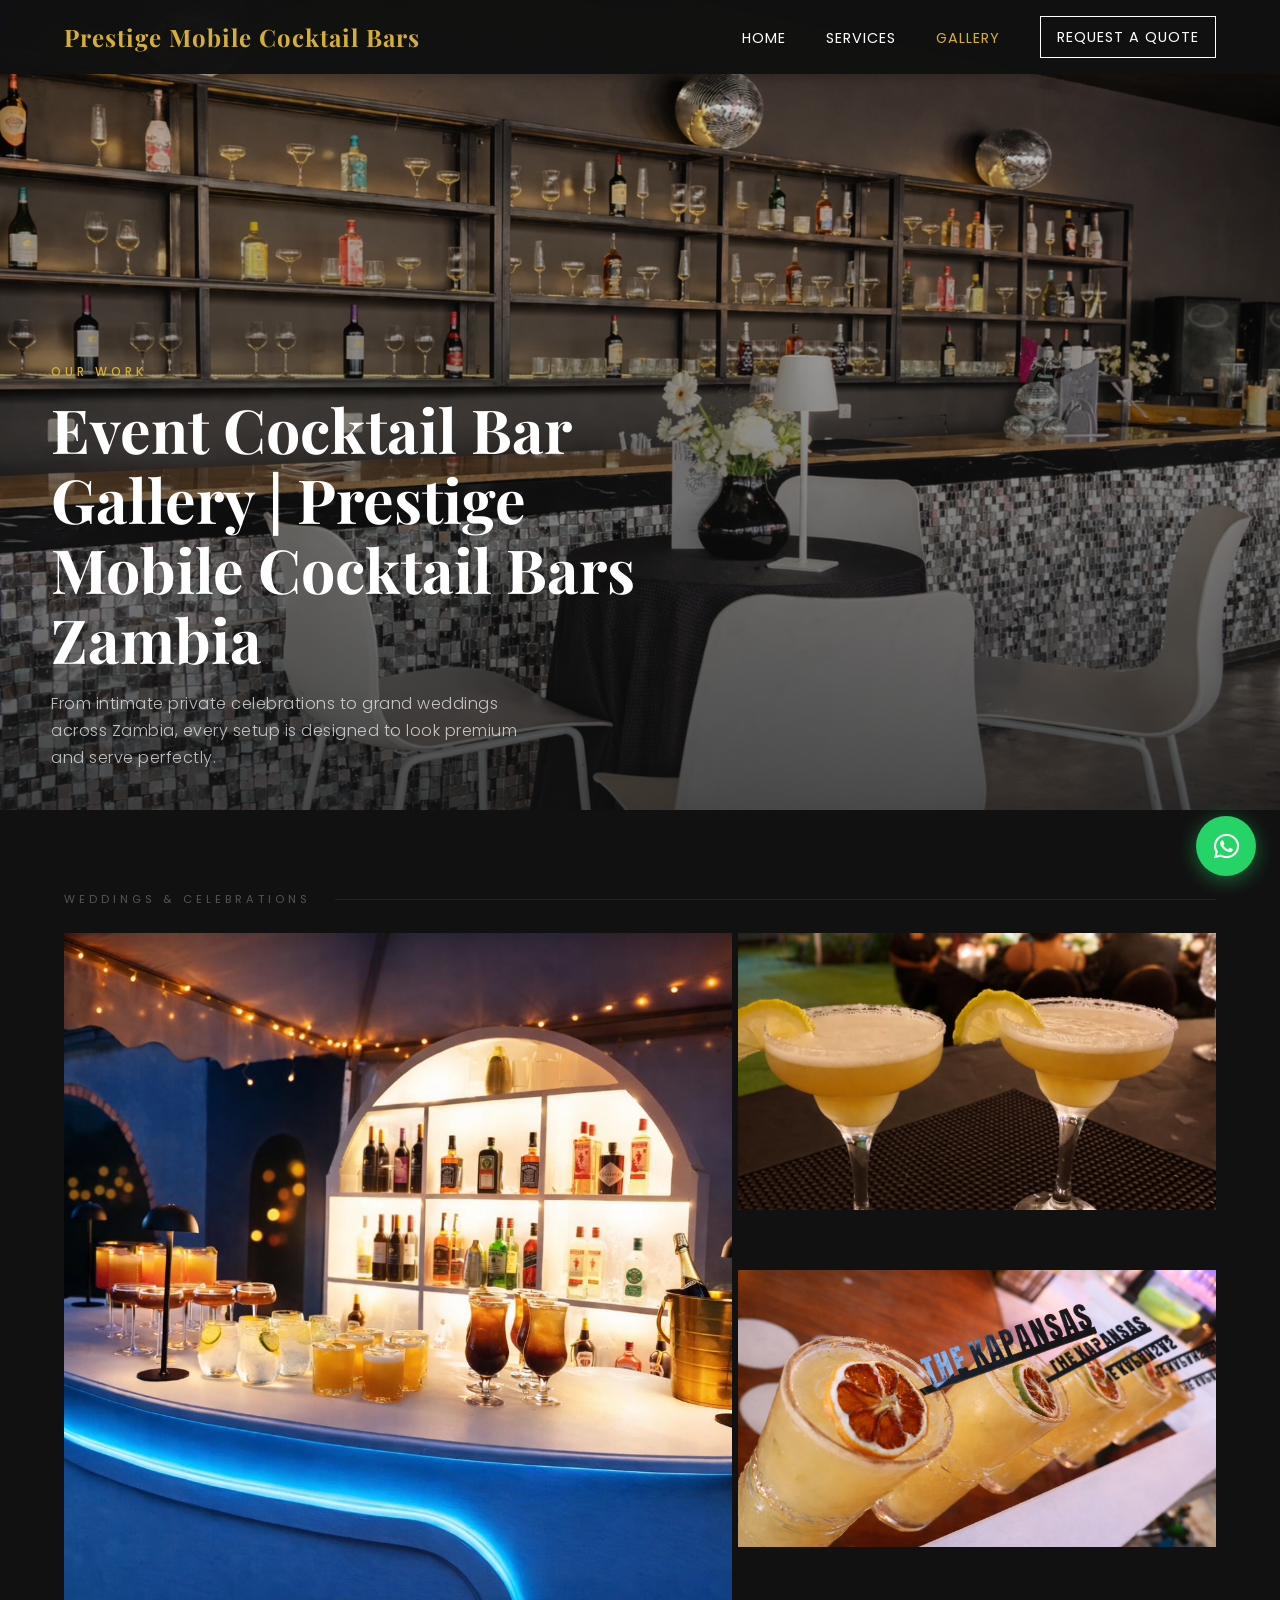
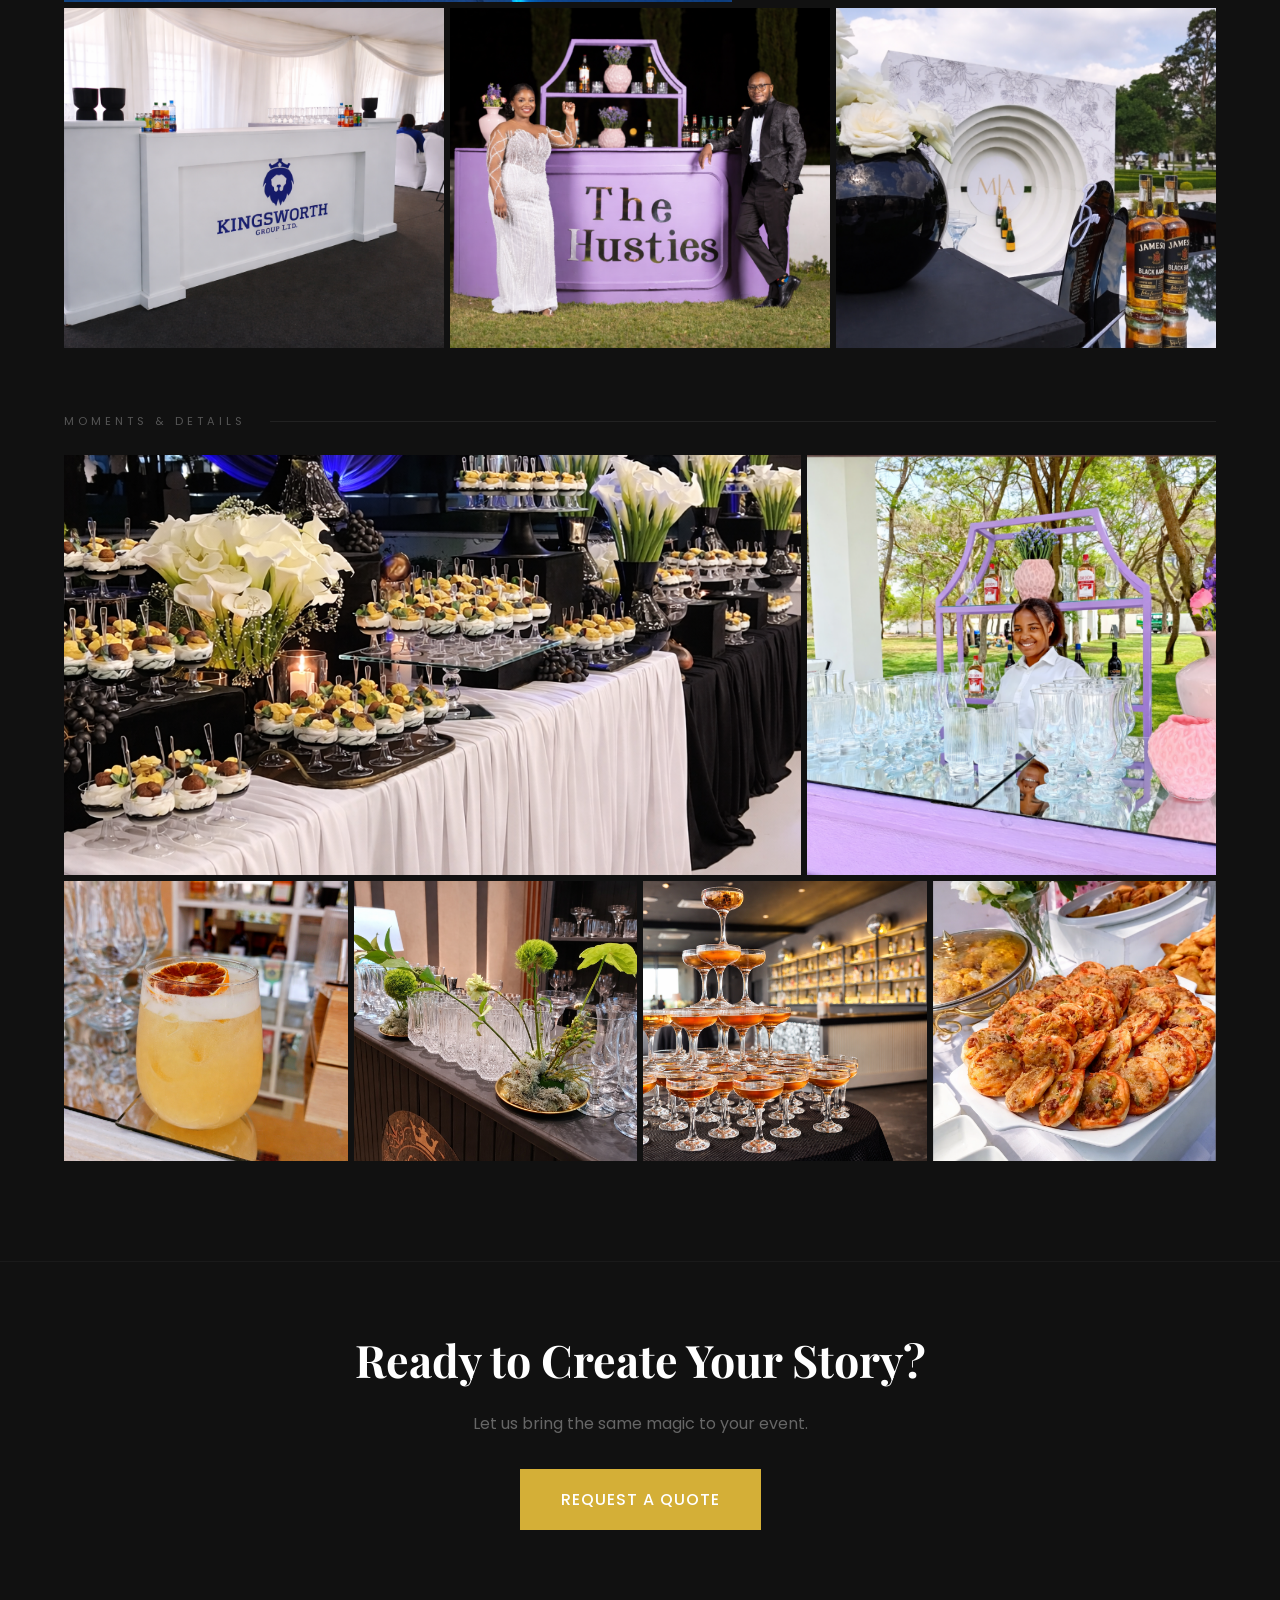
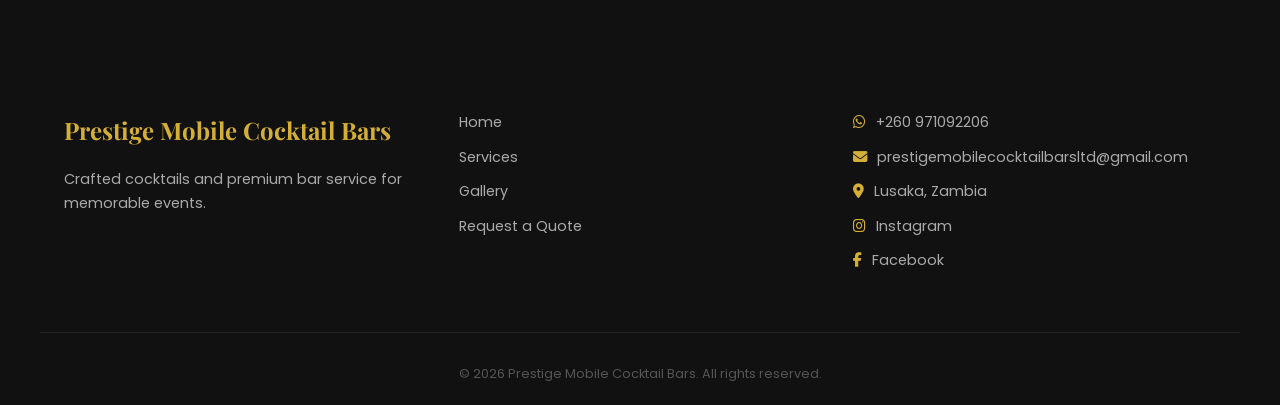
==== gallery.html @ c1b725fb "Add files via upload" ====
<!DOCTYPE html>
<html lang="en">
<head>
    <meta charset="UTF-8">
    <meta name="viewport" content="width=device-width, initial-scale=1.0">
    <title>Event Cocktail Bar Gallery | Prestige Mobile Cocktail Bars Zambia</title>
    <meta name="description" content="Explore the Event Cocktail Bar Gallery by Prestige Mobile Cocktail Bars in Zambia. See premium mobile cocktail bar setups for weddings, parties & corporate events across Lusaka.">
    <meta name="keywords" content="Event Cocktail Bar Gallery, mobile cocktail bar Zambia, cocktail bar services Lusaka, event bar services Zambia, wedding cocktail bar, cocktail bar hire Zambia">
    <meta name="theme-color" content="#111111">
    <link rel="canonical" href="https://prestigemobilecocktailbars.com/gallery.html">
    <link rel="icon" href="/favicon.ico" type="image/x-icon">
    <link rel="icon" type="image/png" sizes="32x32" href="favicon-32x32.png">
    <link rel="icon" type="image/png" sizes="48x48" href="favicon-48x48.png">
    <link rel="apple-touch-icon" sizes="180x180" href="apple-touch-icon.png">

    <meta property="og:title" content="Event Cocktail Bar Gallery | Prestige Mobile Cocktail Bars Zambia">
    <meta property="og:description" content="Explore premium mobile cocktail bar setups for events in Zambia with Prestige Mobile Cocktail Bars.">
    <meta property="og:image" content="images/preview.jpg">
    <meta property="og:url" content="https://prestigemobilecocktailbars.com/gallery.html">
    <meta property="og:type" content="website">
    <meta property="og:site_name" content="Prestige Mobile Cocktail Bars">

    <meta name="twitter:card" content="summary_large_image">
    <meta name="twitter:title" content="Event Cocktail Bar Gallery | Prestige Mobile Cocktail Bars Zambia">
    <meta name="twitter:description" content="Explore premium mobile cocktail bar setups for events in Zambia with Prestige Mobile Cocktail Bars.">
    <meta name="twitter:image" content="images/preview.jpg">

    <script type="application/ld+json">
        {
          "@context": "https://schema.org",
          "@type": "LocalBusiness",
          "name": "Prestige Mobile Cocktail Bars",
          "description": "Event bar services in Zambia including premium mobile cocktail bar hire for weddings, parties, and corporate events.",
          "url": "https://prestigemobilecocktailbars.com/gallery.html",
          "telephone": "+260971092206",
          "address": {
            "@type": "PostalAddress",
            "addressLocality": "Lusaka",
            "addressRegion": "Lusaka",
            "addressCountry": "ZM"
          },
          "areaServed": ["Zambia"],
          "serviceType": "Event bar services"
        }
    </script>

    <link rel="preconnect" href="https://fonts.googleapis.com">
    <link rel="preconnect" href="https://fonts.gstatic.com" crossorigin>
    <link href="https://fonts.googleapis.com/css2?family=Playfair+Display:ital,wght@0,400;0,700;1,400&family=Poppins:wght@300;400;500;600&display=swap" rel="stylesheet">
    <link rel="stylesheet" href="https://cdnjs.cloudflare.com/ajax/libs/font-awesome/6.4.0/css/all.min.css">
    <link rel="stylesheet" href="css/style.css">
</head>
<body class="page-black">
    <nav class="navbar scrolled" aria-label="Primary navigation">
        <div class="logo"><a href="index.html">Prestige Mobile Cocktail Bars</a></div>

        <input type="checkbox" id="nav-toggle" class="nav-toggle-input" aria-hidden="true">
        <label class="menu-toggle" for="nav-toggle" aria-label="Open menu" aria-controls="nav-drawer">
            <i class="fa-solid fa-bars icon-open"></i>
            <i class="fa-solid fa-xmark icon-close"></i>
        </label>

        <div class="nav-overlay" aria-hidden="true"></div>

        <ul class="nav-links" id="nav-drawer">
            <li><a href="index.html">Home</a></li>
            <li><a href="services.html">Services</a></li>
            <li><a href="gallery.html" class="active">Gallery</a></li>
            <li><a href="quote.html" class="btn-small">Request a Quote</a></li>
        </ul>
    </nav>

    <!-- Hero -->
    <div class="gallery-hero">
        <div class="gallery-hero-overlay"></div>
        <div class="gallery-hero-content reveal">
            <span class="eyebrow">Our Work</span>
            <h1>Event Cocktail Bar Gallery | Prestige Mobile Cocktail Bars Zambia</h1>
            <p>From intimate private celebrations to grand weddings across Zambia, every setup is designed to look premium and serve perfectly.</p>
        </div>
    </div>

    <!-- Gallery Grid -->
    <section class="gallery-section">
        <div class="container">

            <div class="gallery-label reveal">
                <span>Weddings &amp; Celebrations</span>
            </div>

            <!-- Row 1: Featured + stacked -->
            <div class="row-featured reveal">
                <div class="img-wrap img-main">
                    <img src="images/gallery-img_3.png" alt="Wedding event toast" loading="lazy" decoding="async">
                    <div class="overlay"></div>
                    <div class="img-caption">
                        <span>beautifully served</span>
                        <p>Crafted cocktails that turn every moment into an experience</p>
                    </div>
                </div>
                <div class="img-wrap img-stack">
                    <img src="images/gallery-img_4.png" alt="Wedding bar setup" loading="lazy" decoding="async">
                    <div class="overlay"></div>
                </div>
                <div class="img-wrap img-stack">
                    <img src="images/gallery-img_5.png" alt="Intimate private event" loading="lazy" decoding="async">
                    <div class="overlay"></div>
                    <div class="img-caption">
                        <span>perfectly balanced</span>
                        <p>Fresh, handcrafted drinks made to impress every guest</p>
                    </div>
                </div>
            </div>

            <!-- Row 2: Three equal -->
            <div class="row-trio reveal">
                <div class="img-wrap">
                    <img src="images/gallery-img_6.png" alt="Birthday party cheers" loading="lazy" decoding="async">
                    <div class="overlay"></div>
                    <div class="img-caption">
                        <span>Ready to serve, styled to impress</span>
                        <p>A clean, elegant setup designed for seamless service</p>
                    </div>
                </div>
                <div class="img-wrap">
                    <img src="images/gallery-img_7.png" alt="Corporate event drinks" loading="lazy" decoding="async">
                    <div class="overlay"></div>
                    <div class="img-caption">
                        <span>Designed to stand out</span>
                        <p>A bold, stylish bar experience that captures attention</p>
                    </div>
                </div>
                <div class="img-wrap">
                    <img src="images/gallery-img_8.png" alt="Corporate networking bar" loading="lazy" decoding="async">
                    <div class="overlay"></div>
                    <div class="img-caption">
                        <span>Luxury in every detail</span>
                        <p>Premium spirits presented with refined, high-end service</p>
                    </div>
                </div>
            </div>

            <div class="gallery-label reveal gallery-spacer">
                <span>Moments &amp; Details</span>
            </div>

            <!-- Row 3: Wide + portrait -->
            <div class="row-split reveal">
                <div class="img-wrap">
                    <img src="images/gallery-img_10.png" alt="Elegant dinner setting" loading="lazy" decoding="async">
                    <div class="overlay"></div>
                    <div class="img-caption">
                        <span>Ambiance</span>
                        <p>The setting is everything</p>
                    </div>
                </div>
                <div class="img-wrap">
                    <img src="images/gallery-img_9.png" alt="Craft cocktail detail" loading="lazy" decoding="async">
                    <div class="overlay"></div>
                    <div class="img-caption">
                        <span>Craft</span>
                        <p>Every detail considered</p>
                    </div>
                </div>
            </div>

            <!-- Row 4: Four small -->
            <div class="row-quad reveal">
                <div class="img-wrap">
                    <img src="images/gallery-img_11.png" alt="Cocktail close up" loading="lazy" decoding="async">
                    <div class="overlay"></div>
                </div>
                <div class="img-wrap">
                    <img src="images/gallery-img_12.png" alt="Bar setup detail" loading="lazy" decoding="async">
                    <div class="overlay"></div>
                </div>
                <div class="img-wrap">
                    <img src="images/gallery-img_13.png" alt="Drinks being prepared" loading="lazy" decoding="async">
                    <div class="overlay"></div>
                </div>
                <div class="img-wrap">
                    <img src="images/gallery-img_14.png" alt="Event atmosphere" loading="lazy" decoding="async">
                    <div class="overlay"></div>
                </div>
            </div>

        </div>
    </section>

    <!-- CTA -->
    <div class="gallery-cta">
        <div class="container">
            <h2 class="reveal">Ready to Create Your Story?</h2>
            <p class="reveal">Let us bring the same magic to your event.</p>
            <a href="quote.html" class="btn-primary reveal">Request a Quote</a>
        </div>
    </div>

    <footer class="footer">
        <div class="container footer-content">
            <div class="footer-brand">
                <h3>Prestige Mobile Cocktail Bars</h3>
                <p>Crafted cocktails and premium bar service for memorable events.</p>
            </div>
            <ul class="footer-links">
                <li><a href="index.html">Home</a></li>
                <li><a href="services.html">Services</a></li>
                <li><a href="gallery.html">Gallery</a></li>
                <li><a href="quote.html">Request a Quote</a></li>
            </ul>
            <div class="footer-contact">
                <p><i class="fa-brands fa-whatsapp"></i> +260 971092206</p>
                <p><i class="fa-solid fa-envelope"></i> prestigemobilecocktailbarsltd@gmail.com</p>
                <p><i class="fa-solid fa-location-dot"></i> Lusaka, Zambia</p>
                <p>
                    <i class="fa-brands fa-instagram"></i>
                    <a href="https://www.instagram.com/mobilecocktailbarzm/?__pwa=1" target="_blank" rel="noopener noreferrer">Instagram</a>
                </p>
                <p>
                    <i class="fa-brands fa-facebook-f"></i>
                    <a href="https://www.facebook.com/profile.php?id=100063787463363" target="_blank" rel="noopener noreferrer">Facebook</a>
                </p>
            </div>
        </div>
        <div class="footer-bottom">
            &copy; 2026 Prestige Mobile Cocktail Bars. All rights reserved.
        </div>
    </footer>

    <a href="https://wa.me/260971092206?text=Hello%20Prestige%20Mobile%20Cocktail%20Bars,%20I%20would%20like%20to%20know%20more%20about%20your%20services." target="_blank" rel="noopener noreferrer" class="whatsapp-float" aria-label="Chat on WhatsApp">
        <i class="fa-brands fa-whatsapp"></i>
    </a>

    <script src="js/main.js" defer></script>
</body>
</html>
---- css/style.css ----
:root {
    --black: #111111;
    --gold: #d4af37;
    --white: #ffffff;
    --gray: #f9f9f9;
    --text-muted: #666666;
    --whatsapp-green: #25D366;
    --transition: all 0.4s cubic-bezier(0.165, 0.84, 0.44, 1);
    --nav-height: 96px;
}

* { margin: 0; padding: 0; box-sizing: border-box; }

html { overflow-x: hidden; }

body {
    font-family: 'Poppins', sans-serif;
    background-color: var(--white);
    color: var(--black);
    line-height: 1.7;
    overflow-x: hidden;
}

img { max-width: 100%; height: auto; display: block; }

h1, h2, h3 {
    font-family: 'Playfair Display', serif;
    font-weight: 700;
    color: var(--black);
}

.container { max-width: 1200px; margin: 0 auto; padding: 0 1.5rem; }
.section-padding { padding: 100px 0; }
.text-center { text-align: center; }
.bg-dark { background: var(--black); color: var(--white); }
.bg-dark h2, .bg-dark h3 { color: var(--white); }
.bg-gold { background: var(--gold); color: var(--black); padding: 80px 0; }

/* ── Navigation ─────────────────────────────────────── */
.navbar {
    position: fixed; top: 0; width: 100%;
    display: flex; justify-content: space-between; align-items: center;
    padding: clamp(0.9rem, 2vw, 1.5rem) clamp(1rem, 4vw, 4rem);
    z-index: 1000; transition: var(--transition);
}
.navbar.scrolled {
    background: rgba(17, 17, 17, 0.98);
    padding: 1rem 4rem;
    box-shadow: 0 4px 10px rgba(0,0,0,0.2);
}
.logo {
    font-family: 'Playfair Display', serif;
    font-size: 1.5rem; color: var(--gold);
    letter-spacing: 1px; font-weight: 700; flex-shrink: 0;
}
.logo a { text-decoration: none; color: inherit; }
.nav-links { display: flex; list-style: none; align-items: center; }
.nav-links li { margin-left: 2.5rem; }
.nav-links a {
    text-decoration: none; color: var(--white); font-size: 0.9rem;
    text-transform: uppercase; letter-spacing: 1px; transition: var(--transition); white-space: nowrap;
}
.nav-links a:hover, .nav-links a.active { color: var(--gold); }
.nav-links a.btn-small {
    border: 1px solid var(--white);
    padding: 0.5rem 1rem;
    display: inline-block;
}
.nav-links a.btn-small:hover {
    background: var(--gold);
    border-color: var(--gold);
    color: var(--white);
}
.menu-toggle {
    display: none; color: var(--white);
    font-size: 1.5rem; cursor: pointer; z-index: 1001; padding: 6px;
}

/* Mobile nav overlay */
.nav-overlay {
    display: none; position: fixed; inset: 0;
    background: rgba(0,0,0,0.6); z-index: 998;
}

/* Mobile nav toggle (checkbox so it works without JS) */
.nav-toggle-input {
    position: absolute;
    width: 1px; height: 1px;
    overflow: hidden;
    clip: rect(0 0 0 0);
    white-space: nowrap;
}
.menu-toggle .icon-close { display: none; }
.menu-toggle .icon-open { display: inline-block; }

/* ── Buttons ─────────────────────────────────────────── */
.btn-primary {
    display: inline-block; padding: 1rem 2.5rem;
    background: var(--gold); color: var(--white);
    text-decoration: none; text-transform: uppercase;
    font-weight: 500; letter-spacing: 1px; font-family: 'Poppins', sans-serif;
    transition: var(--transition); border: 1px solid var(--gold); cursor: pointer;
}
.btn-primary:hover { background: transparent; color: var(--gold); }
.btn-primary.dark { background: var(--black); color: var(--gold); border-color: var(--black); }
.btn-primary.dark:hover { background: transparent; color: var(--black); border-color: var(--black); }
.btn-secondary {
    display: inline-block; padding: 1rem 2.5rem;
    border: 1px solid var(--white); color: var(--white);
    text-decoration: none; text-transform: uppercase;
    margin-left: 1rem; transition: var(--transition);
}
.btn-secondary:hover { background: var(--white); color: var(--black); }
.btn-text { color: var(--gold); text-decoration: none; font-weight: 600; text-transform: uppercase; letter-spacing: 1px; }

.btn-primary, .btn-secondary, .btn-text, .btn-whatsapp {
    min-height: 48px;
}

.cta-primary { margin-top: 1.5rem; display: inline-block; }

.btn-primary:focus-visible, .btn-secondary:focus-visible, .btn-text:focus-visible,
.nav-links a:focus-visible, .menu-toggle:focus-visible,
input:focus-visible, select:focus-visible, textarea:focus-visible {
    outline: 3px solid rgba(212, 175, 55, 0.35);
    outline-offset: 2px;
}

/* ── Hero ────────────────────────────────────────────── */
.hero {
    height: 100svh; min-height: 500px;
    background: url('../images/mainbackground.png') center/cover no-repeat;
    display: flex; align-items: center; justify-content: center;
    text-align: center; position: relative;
}
.hero-overlay { position: absolute; inset: 0; background: rgba(17,17,17,0.6); }
.hero-content { position: relative; color: var(--white); z-index: 10; padding: 0 1.5rem; width: 100%; }
.hero-content h1 {
    font-size: clamp(2.2rem, 6vw, 4.5rem);
    margin-bottom: 1rem; max-width: 900px;
    color: var(--white); margin-inline: auto;
}
.hero-content p {
    font-size: clamp(0.95rem, 2.5vw, 1.2rem);
    margin-bottom: 2rem; font-weight: 300; letter-spacing: 2px;
}
.hero-btns { display: flex; flex-wrap: wrap; gap: 1rem; justify-content: center; align-items: center; }
.hero-btns .btn-secondary { margin-left: 0; }

/* ── Social Proof ────────────────────────────────────── */
.social-proof {
    background: var(--black); color: var(--gold); padding: 20px 0;
    overflow: hidden; white-space: nowrap;
    border-top: 1px solid #222; border-bottom: 1px solid #222;
}
.scroll-text {
    display: inline-block; font-size: 1rem;
    text-transform: uppercase; letter-spacing: 4px;
    animation: scroll 25s linear infinite;
}
@keyframes scroll { from { transform: translateX(0); } to { transform: translateX(-50%); } }

/* ── Layouts ─────────────────────────────────────────── */
.split-layout { display: grid; grid-template-columns: 1fr 1fr; gap: 4rem; align-items: center; }
.image-box img { width: 100%; height: 600px; object-fit: cover; border-radius: 4px; }
.subtitle { color: var(--gold); text-transform: uppercase; letter-spacing: 2px; font-weight: 500; font-size: 0.9rem; display: block; margin-bottom: 10px; }
.text-box h2 { font-size: clamp(1.8rem, 3.5vw, 2.5rem); margin-bottom: 1.5rem; line-height: 1.3; }
.text-box p { color: var(--text-muted); margin-bottom: 2rem; font-size: 1.05rem; }

/* ── Cards ───────────────────────────────────────────── */
.card-grid { display: grid; grid-template-columns: repeat(auto-fit, minmax(240px, 1fr)); gap: 2rem; margin-top: 4rem; }
.card { padding: 3rem 2rem; border: 1px solid #333; transition: var(--transition); background: rgba(255,255,255,0.02); }
.card:hover { border-color: var(--gold); transform: translateY(-10px); background: rgba(255,255,255,0.05); }
.card .icon { font-size: 2.5rem; margin-bottom: 1.5rem; color: var(--gold); }
.card h3 { margin-bottom: 1rem; font-size: 1.3rem; }
.card p { color: #aaa; font-size: 0.95rem; }

/* ── Steps ───────────────────────────────────────────── */
.steps-grid { display: grid; grid-template-columns: repeat(4, 1fr); gap: 2rem; margin-top: 4rem; text-align: center; }
.step span { font-family: 'Playfair Display'; font-size: 3.5rem; color: var(--gold); display: block; opacity: 0.5; margin-bottom: 10px; }
.step p { font-weight: 500; font-size: 1.1rem; }

/* ── Quote / Form ────────────────────────────────────── */
.quote-wrapper { display: grid; grid-template-columns: 1fr 2fr; gap: 4rem; align-items: start; }
.requirements-box { background: var(--gray); padding: 3rem; border-left: 4px solid var(--gold); }
.requirements-box h3 { margin-bottom: 1.5rem; font-size: 1.5rem; }
.requirements-box ul { list-style: none; }
.requirements-box ul li { margin-bottom: 1rem; display: flex; align-items: center; color: var(--text-muted); }
.requirements-box ul li i { color: var(--gold); margin-right: 15px; font-size: 1.2rem; flex-shrink: 0; }
.quote-form { background: var(--white); }
.form-group { margin-bottom: 1.5rem; display: flex; flex-direction: column; }
.form-row { display: grid; grid-template-columns: 1fr 1fr; gap: 1.5rem; }
label { font-weight: 500; margin-bottom: 0.5rem; font-size: 0.9rem; color: var(--black); }
input, select, textarea {
    padding: 1rem; border: 1px solid #ddd; font-family: inherit; font-size: 1rem;
    background: var(--gray); transition: var(--transition); outline: none; width: 100%; border-radius: 2px;
}
input:focus, select:focus, textarea:focus { border-color: var(--gold); background: var(--white); }
.radio-group { display: flex; flex-direction: column; gap: 0.8rem; margin-top: 10px; }
.radio-group label { display: flex; align-items: center; cursor: pointer; font-weight: 400; margin-bottom: 0; }
.radio-group input { width: auto; margin-right: 10px; accent-color: var(--gold); flex-shrink: 0; }

/* WhatsApp submit button */
.btn-whatsapp {
    width: 100%; border: none; cursor: pointer; margin-top: 1rem;
    background-color: var(--whatsapp-green); color: white;
    display: flex; align-items: center; justify-content: center;
    gap: 10px; padding: 1rem 2rem; font-size: 1rem;
    font-family: 'Poppins', sans-serif; font-weight: 500;
    text-transform: uppercase; letter-spacing: 1px;
    transition: var(--transition); border-radius: 2px;
}
.btn-whatsapp:hover { background-color: #1ebe5d; }
.btn-whatsapp i { font-size: 1.3rem; }

/* ── WhatsApp Float ──────────────────────────────────── */
.whatsapp-float {
    position: fixed; bottom: 1.5rem; right: 1.5rem;
    background: var(--whatsapp-green); color: white;
    width: 60px; height: 60px; border-radius: 50%;
    display: flex; align-items: center; justify-content: center;
    font-size: 1.8rem; text-decoration: none; z-index: 999;
    box-shadow: 0 4px 20px rgba(37,211,102,0.45); transition: var(--transition);
}
.whatsapp-float:hover { transform: scale(1.1); }

/* ── Footer ──────────────────────────────────────────── */
.footer { background: var(--black); color: var(--white); padding: 80px 0 20px; }
.footer-content { display: grid; grid-template-columns: repeat(3, 1fr); gap: 2rem; border-bottom: 1px solid #222; padding-bottom: 50px; }
.footer-brand h3 { color: var(--gold); margin-bottom: 1rem; font-size: 1.5rem; }
.footer-brand p { color: #aaa; font-size: 0.9rem; }
.footer-links { list-style: none; }
.footer-links a { color: #aaa; text-decoration: none; display: block; margin-bottom: 10px; transition: var(--transition); font-size: 0.9rem; }
.footer-links a:hover { color: var(--gold); }
.footer-contact p { color: #aaa; margin-bottom: 10px; display: flex; align-items: center; gap: 10px; font-size: 0.9rem; }
.footer-contact i { color: var(--gold); flex-shrink: 0; }
.footer-contact a { color: #aaa; text-decoration: none; transition: var(--transition); }
.footer-contact a:hover { color: var(--gold); }
.footer-bottom { text-align: center; padding-top: 30px; font-size: 0.8rem; color: #555; }

/* ── Animations ──────────────────────────────────────── */
.reveal { opacity: 0; transform: translateY(30px); transition: 0.8s all ease; }
.reveal-left { opacity: 0; transform: translateX(-40px); transition: 0.8s all ease; }
.reveal-right { opacity: 0; transform: translateX(40px); transition: 0.8s all ease; }
.reveal.active, .reveal-left.active, .reveal-right.active { opacity: 1; transform: translate(0); }

/* ── Generic spacing helpers ─────────────────────────── */
.nav-offset { margin-top: var(--nav-height); }
.section-lead { color: var(--text-muted); max-width: 60ch; margin: 1rem auto 0; font-size: 1.1rem; }
.section-lead-sm { font-size: 1.05rem; }
.mb-4rem { margin-bottom: 4rem; }
.split-section { margin-bottom: 6rem; }
.split-section-last { margin-bottom: 2rem; }
.feature-list { list-style: none; color: var(--text-muted); margin-bottom: 2rem; }
.feature-list li { margin-bottom: 0.75rem; display: flex; align-items: center; gap: 10px; }
.feature-list li i { color: var(--gold); margin-right: 0; font-size: 1.2rem; flex-shrink: 0; }

.page-black { background: var(--black); }
.gallery-spacer { margin-top: 4rem; }
.quote-lead { margin-bottom: 3.5rem; }
.requirements-lead { margin-bottom: 1.75rem; color: var(--text-muted); font-size: 0.95rem; }

/* ── Gallery (moved from inline gallery.html) ─────────── */
.gallery-hero {
    height: 90svh;
    min-height: 500px;
    background: url('../images/gallery-background.png') center/cover no-repeat;
    position: relative;
    display: flex; align-items: flex-end;
}
.gallery-hero-overlay {
    position: absolute; inset: 0;
    background: linear-gradient(to bottom, rgba(17,17,17,0.15) 0%, rgba(17,17,17,0.75) 100%);
}
.gallery-hero-content {
    position: relative; z-index: 2;
    padding: clamp(2rem, 4vw, 3rem) clamp(1.25rem, 4vw, 4rem) clamp(1.75rem, 3vw, 3.5rem);
    max-width: 700px;
    width: 100%;
}
.gallery-hero-content .eyebrow {
    color: var(--gold);
    font-size: 0.75rem;
    text-transform: uppercase;
    letter-spacing: 4px;
    font-weight: 500;
    display: block;
    margin-bottom: 0.75rem;
}
.gallery-hero-content h1 {
    color: var(--white);
    font-size: clamp(2.2rem, 5vw, 3.8rem);
    line-height: 1.15;
    margin-bottom: 1rem;
}
.gallery-hero-content p {
    color: rgba(255,255,255,0.7);
    font-size: 1rem;
    font-weight: 300;
    letter-spacing: 0.5px;
    max-width: 480px;
}

.gallery-section {
    background: var(--black);
    padding: 80px 0 100px;
}

.row-featured {
    display: grid;
    grid-template-columns: 1.4fr 1fr;
    grid-template-rows: auto;
    gap: 6px;
    margin-bottom: 6px;
}
.row-featured .img-main { grid-row: span 2; }
.row-featured .img-main img {
    width: 100%; height: 100%; min-height: 560px;
    object-fit: cover; display: block;
}
.row-featured .img-stack img {
    width: 100%; height: 277px;
    object-fit: cover; display: block;
}

.row-trio {
    display: grid;
    grid-template-columns: repeat(3, 1fr);
    gap: 6px;
    margin-bottom: 6px;
}
.row-trio img {
    width: 100%; height: 340px;
    object-fit: cover; display: block;
}

.row-split {
    display: grid;
    grid-template-columns: 1.8fr 1fr;
    gap: 6px;
    margin-bottom: 6px;
}
.row-split img {
    width: 100%; height: 420px;
    object-fit: cover; display: block;
}

.row-quad {
    display: grid;
    grid-template-columns: repeat(4, 1fr);
    gap: 6px;
}
.row-quad img {
    width: 100%; height: 280px;
    object-fit: cover; display: block;
}

.img-wrap { position: relative; overflow: hidden; }
.img-wrap img {
    transition: transform 0.7s cubic-bezier(0.165, 0.84, 0.44, 1);
    display: block;
}
.img-wrap:hover img { transform: scale(1.04); }

.img-wrap .overlay {
    position: absolute; inset: 0;
    background: rgba(17,17,17,0);
    transition: background 0.4s ease;
    pointer-events: none;
}
.img-wrap:hover .overlay { background: rgba(17,17,17,0.25); }

.img-caption {
    position: absolute; bottom: 0; left: 0; right: 0;
    padding: 2rem 1.75rem 1.5rem;
    background: linear-gradient(to top, rgba(17,17,17,0.85) 0%, transparent 100%);
    transform: translateY(6px);
    opacity: 0;
    transition: all 0.4s ease;
}
.img-wrap:hover .img-caption {
    opacity: 1;
    transform: translateY(0);
}
.img-caption span {
    display: block;
    font-size: 0.7rem;
    text-transform: uppercase;
    letter-spacing: 3px;
    color: var(--gold);
    margin-bottom: 4px;
}
.img-caption p {
    color: var(--white);
    font-family: 'Playfair Display', serif;
    font-size: 1.05rem;
    font-style: italic;
    margin: 0;
}

.gallery-label {
    display: flex;
    align-items: center;
    gap: 1.5rem;
    margin-bottom: 1.5rem;
}
.gallery-label span {
    font-size: 0.7rem;
    text-transform: uppercase;
    letter-spacing: 4px;
    color: #555;
    white-space: nowrap;
}
.gallery-label::after {
    content: '';
    flex: 1;
    height: 1px;
    background: #222;
}

.gallery-cta {
    background: var(--black);
    padding: 60px 0 100px;
    text-align: center;
    border-top: 1px solid #1a1a1a;
}
.gallery-cta h2 {
    color: var(--white);
    font-size: clamp(1.8rem, 4vw, 2.8rem);
    margin-bottom: 0.75rem;
}
.gallery-cta p {
    color: #666;
    font-size: 1rem;
    margin-bottom: 2rem;
}

/* ── Tablet Large: 1200px ────────────────────────────── */
@media (max-width: 1200px) {
    :root { --nav-height: 96px; }
    .navbar { padding: 1.25rem 2.5rem; }
    .navbar.scrolled { padding: 1rem 2.5rem; }
    .nav-links li { margin-left: 1.8rem; }
}

/* ── Tablet: 1024px ──────────────────────────────────── */
@media (max-width: 1024px) {
    :root { --nav-height: 90px; }
    .navbar { padding: 1.25rem 2rem; }
    .navbar.scrolled { padding: 0.9rem 2rem; }
    .nav-links li { margin-left: 1.6rem; }
}

/* ── Tablet: 900px ───────────────────────────────────── */
@media (max-width: 900px) {
    .section-padding { padding: 70px 0; }
    .split-layout { grid-template-columns: 1fr; gap: 2.5rem; direction: ltr !important; }
    .split-layout > * { direction: ltr !important; }
    .image-box img { height: 380px; }
    .steps-grid { grid-template-columns: repeat(2, 1fr); gap: 1.5rem; }
    .quote-wrapper { grid-template-columns: 1fr; gap: 2.5rem; }
    .footer-content { grid-template-columns: 1fr 1fr; }

    .gallery-section { padding: 70px 0 90px; }
    .gallery-hero-content { padding: 2rem 2rem 2.5rem; }
    .row-featured { grid-template-columns: 1fr; }
    .row-featured .img-main { grid-row: auto; }
    .row-featured .img-main img { min-height: 320px; height: 320px; }
    .row-featured .img-stack img { height: 220px; }
    .row-trio { grid-template-columns: 1fr 1fr; }
    .row-trio img { height: 240px; }
    .row-split { grid-template-columns: 1fr; }
    .row-split img { height: 280px; }
    .row-quad { grid-template-columns: 1fr 1fr; }
    .row-quad img { height: 200px; }
}

/* ── Mobile: 768px ───────────────────────────────────── */
@media (max-width: 768px) {
    .section-padding { padding: 55px 0; }
    :root { --nav-height: 74px; }
    .navbar { padding: 0.9rem 1.1rem; }
    .navbar.scrolled { padding: 0.85rem 1.1rem; background: var(--black); }
    .logo { font-size: 1.1rem; }

    /* Slide-in drawer */
    .nav-links {
        position: fixed; top: 0; right: -105%;
        width: 78%; max-width: 320px; height: 100vh;
        background: #0d0d0d; flex-direction: column; align-items: flex-start;
        padding: calc(var(--nav-height) + 2.2rem) 2rem 2rem; z-index: 999;
        box-shadow: -4px 0 24px rgba(0,0,0,0.5);
        transition: right 0.35s ease; display: flex; gap: 0;
        overflow-y: auto;
    }
    .nav-toggle-input:checked ~ .nav-overlay { display: block; }
    .nav-toggle-input:checked ~ .nav-links { right: 0; }
    .nav-toggle-input:checked + .menu-toggle .icon-open { display: none; }
    .nav-toggle-input:checked + .menu-toggle .icon-close { display: inline-block; }
    .nav-links li { margin-left: 0; width: 100%; }
    .nav-links a {
        font-size: 1rem; padding: 0.85rem 0;
        display: block; border-bottom: 1px solid #1e1e1e; color: var(--white);
    }
    .nav-links a.btn-small {
        border: 1px solid var(--gold) !important;
        padding: 0.65rem 1.2rem !important;
        margin-top: 1rem; display: inline-block !important;
        width: auto; border-bottom: none !important;
    }
    .menu-toggle { display: block; }

    .hero-content h1 { font-size: 2.1rem; }
    .hero-content p { font-size: 0.95rem; letter-spacing: 1px; }
    .hero-btns { flex-direction: column; align-items: center; max-width: 260px; margin-inline: auto; }
    .hero-btns .btn-primary, .hero-btns .btn-secondary { width: 100%; text-align: center; margin-left: 0; }

    .bg-gold { padding: 55px 0; }
    .bg-gold h2 { font-size: 1.7rem; }

    .image-box img { height: 260px; }

    .card-grid { grid-template-columns: 1fr 1fr; gap: 1rem; }
    .card { padding: 2rem 1.25rem; }

    .steps-grid { grid-template-columns: repeat(2, 1fr); gap: 1.25rem; margin-top: 2.5rem; }
    .step span { font-size: 2.5rem; }

    .form-row { grid-template-columns: 1fr; gap: 0; }
    .requirements-box { padding: 2rem 1.5rem; }

    .footer { padding: 50px 0 20px; }
    .footer-content { grid-template-columns: 1fr; text-align: center; gap: 2rem; }
    .footer-contact p { justify-content: center; }
    .footer-links { display: flex; flex-wrap: wrap; gap: 0.5rem 1.5rem; justify-content: center; }
    .footer-links a { margin-bottom: 0; }
}

/* ── Small Mobile: 480px ─────────────────────────────── */
@media (max-width: 480px) {
    .container { padding: 0 1rem; }
    .section-padding { padding: 45px 0; }
    .logo { font-size: 0.95rem; }

    .gallery-hero { min-height: 420px; }
    .gallery-hero-content { padding: 2rem 1.25rem 2.25rem; }

    .hero-content h1 { font-size: 1.75rem; }

    .card-grid { grid-template-columns: 1fr; }
    .card { padding: 2rem 1.5rem; }

    .steps-grid { grid-template-columns: 1fr 1fr; gap: 1rem; }
    .step span { font-size: 2rem; }

    .bg-gold h2 { font-size: 1.5rem; }

    .requirements-box { padding: 1.5rem 1.25rem; }
    input, select, textarea { padding: 0.85rem; }
    .btn-whatsapp { font-size: 0.9rem; padding: 0.9rem 1rem; }
}

/* ── Extra Small: 540px ─────────────────────────────── */
@media (max-width: 540px) {
    .gallery-section { padding: 50px 0 70px; }
    .gallery-hero-content h1 { font-size: 2rem; }
    .row-trio { grid-template-columns: 1fr; }
    .row-trio img { height: 260px; }
    .row-quad { grid-template-columns: 1fr 1fr; }
    .row-quad img { height: 160px; }
    .gallery-label { margin-bottom: 1rem; }
}

@media (prefers-reduced-motion: reduce) {
    * { transition: none !important; animation: none !important; }
    .reveal, .reveal-left, .reveal-right { opacity: 1; transform: none; }
}
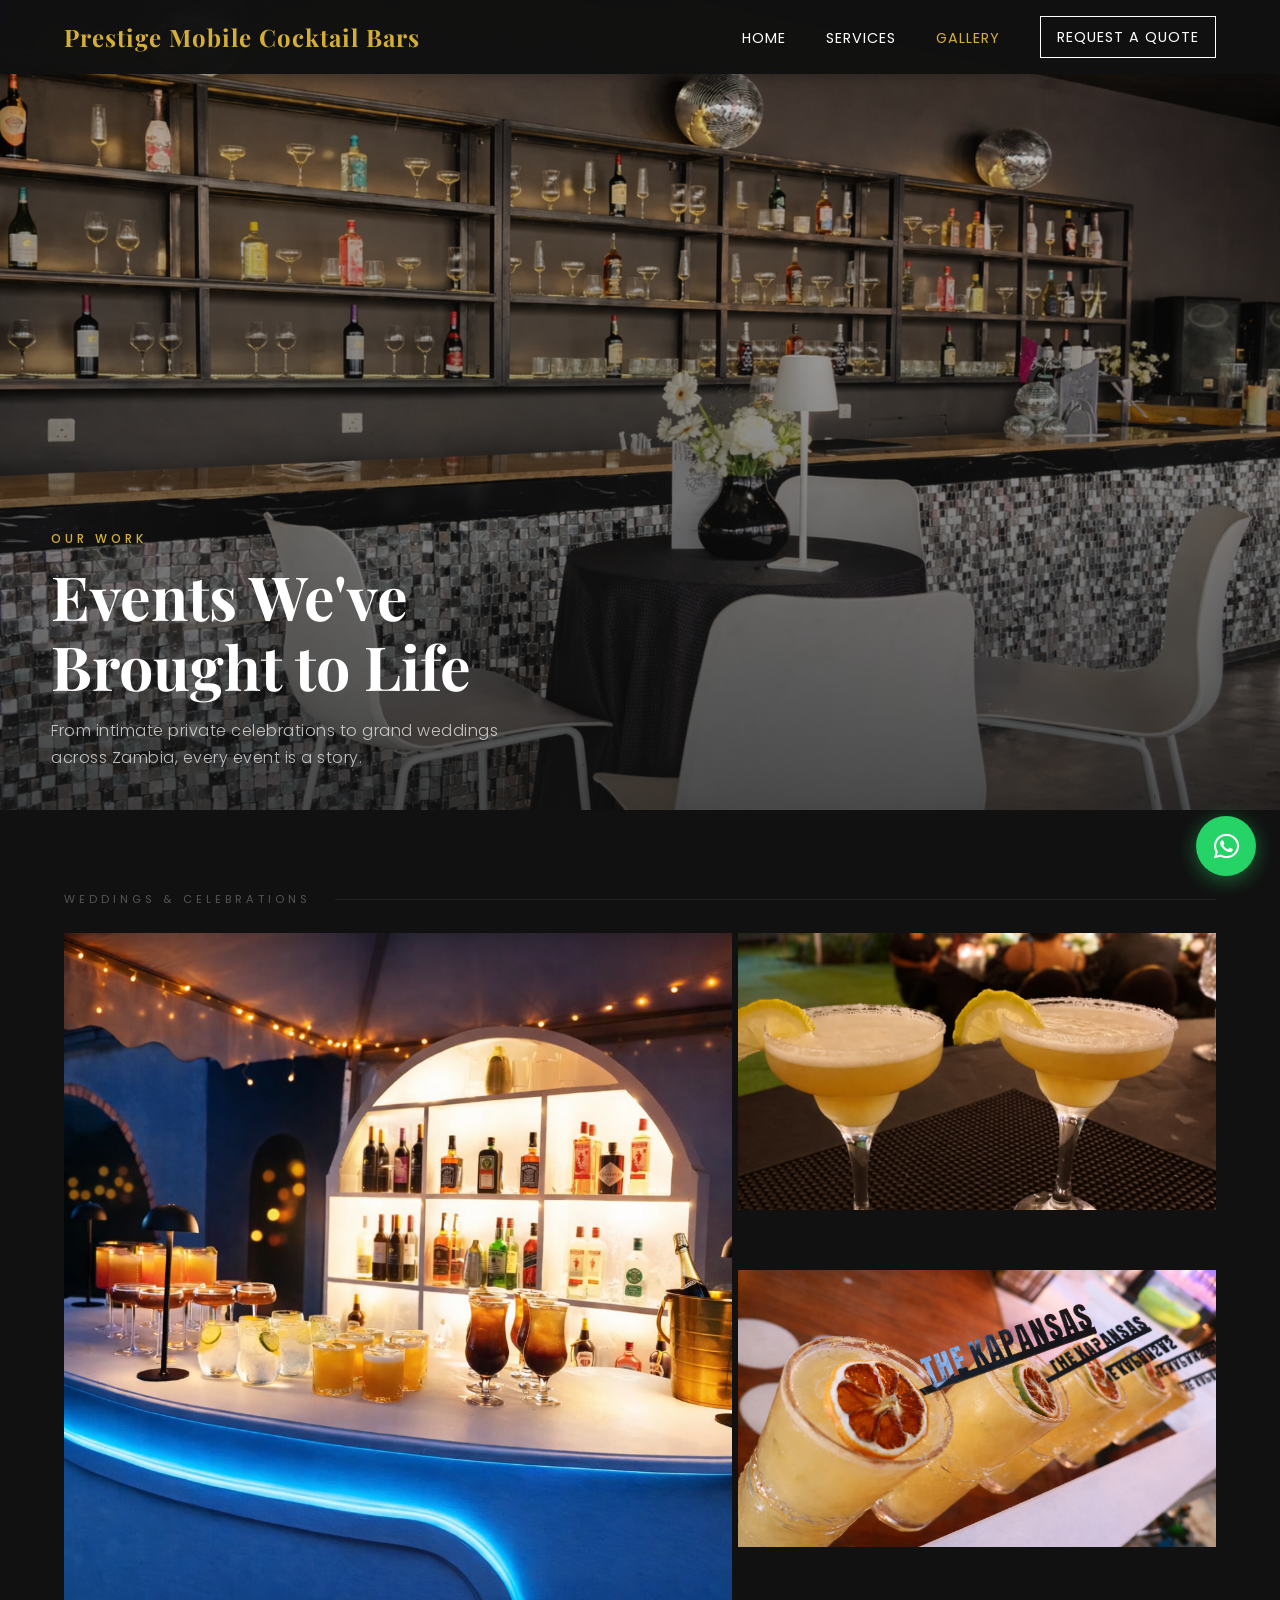
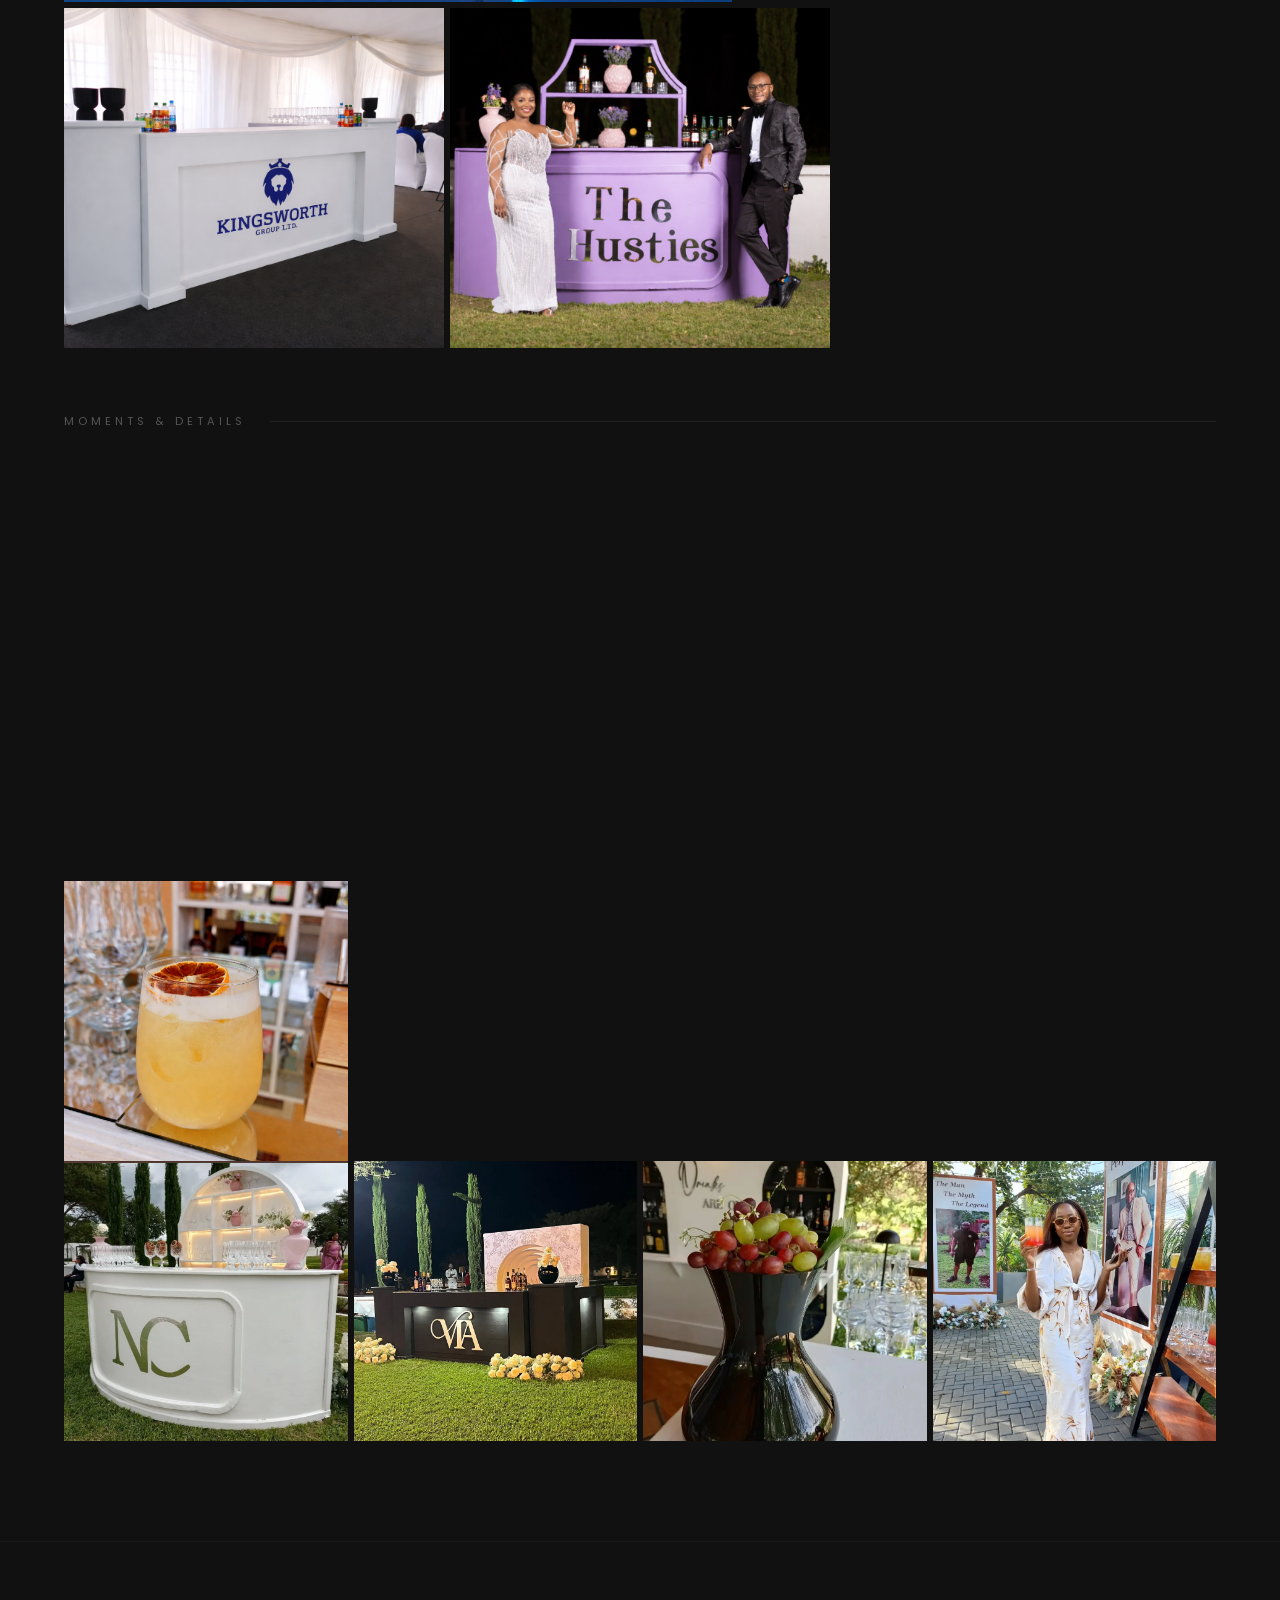
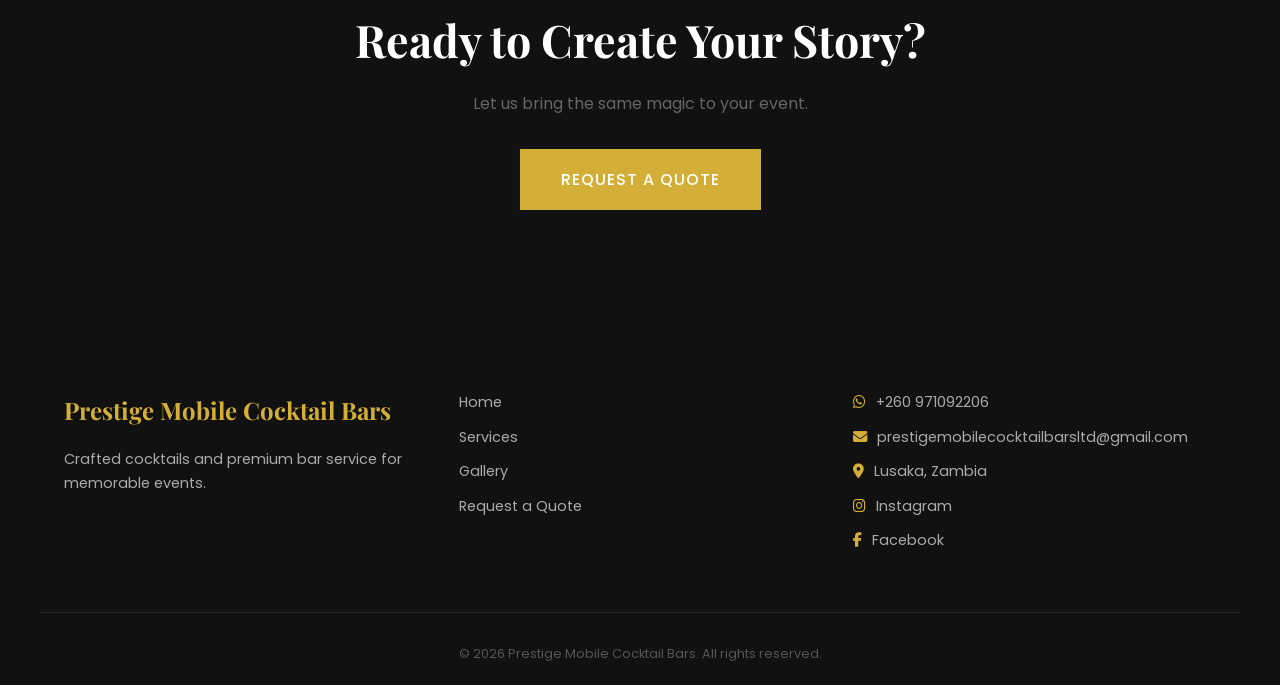
==== commit 315abd37: "Add files via upload" ====
--- a/gallery.html
+++ b/gallery.html
@@ -75,8 +75,8 @@
         <div class="gallery-hero-overlay"></div>
         <div class="gallery-hero-content reveal">
             <span class="eyebrow">Our Work</span>
-            <h1>Event Cocktail Bar Gallery | Prestige Mobile Cocktail Bars Zambia</h1>
-            <p>From intimate private celebrations to grand weddings across Zambia, every setup is designed to look premium and serve perfectly.</p>
+            <h1>Events We've Brought to Life</h1>
+            <p>From intimate private celebrations to grand weddings across Zambia, every event is a story.</p>
         </div>
     </div>
 
@@ -180,6 +180,25 @@
                 </div>
                 <div class="img-wrap">
                     <img src="images/gallery-img_14.png" alt="Event atmosphere" loading="lazy" decoding="async">
+                    <div class="overlay"></div>
+                </div>
+            </div>
+
+            <div class="row-quad reveal">
+                <div class="img-wrap">
+                    <img src="images/gallery-img_15.png" alt="Cocktail close up" loading="lazy" decoding="async">
+                    <div class="overlay"></div>
+                </div>
+                <div class="img-wrap">
+                    <img src="images/gallery-img_16.png" alt="Bar setup detail" loading="lazy" decoding="async">
+                    <div class="overlay"></div>
+                </div>
+                <div class="img-wrap">
+                    <img src="images/gallery-img_17.png" alt="Drinks being prepared" loading="lazy" decoding="async">
+                    <div class="overlay"></div>
+                </div>
+                <div class="img-wrap">
+                    <img src="images/gallery-img_18.png" alt="Event atmosphere" loading="lazy" decoding="async">
                     <div class="overlay"></div>
                 </div>
             </div>
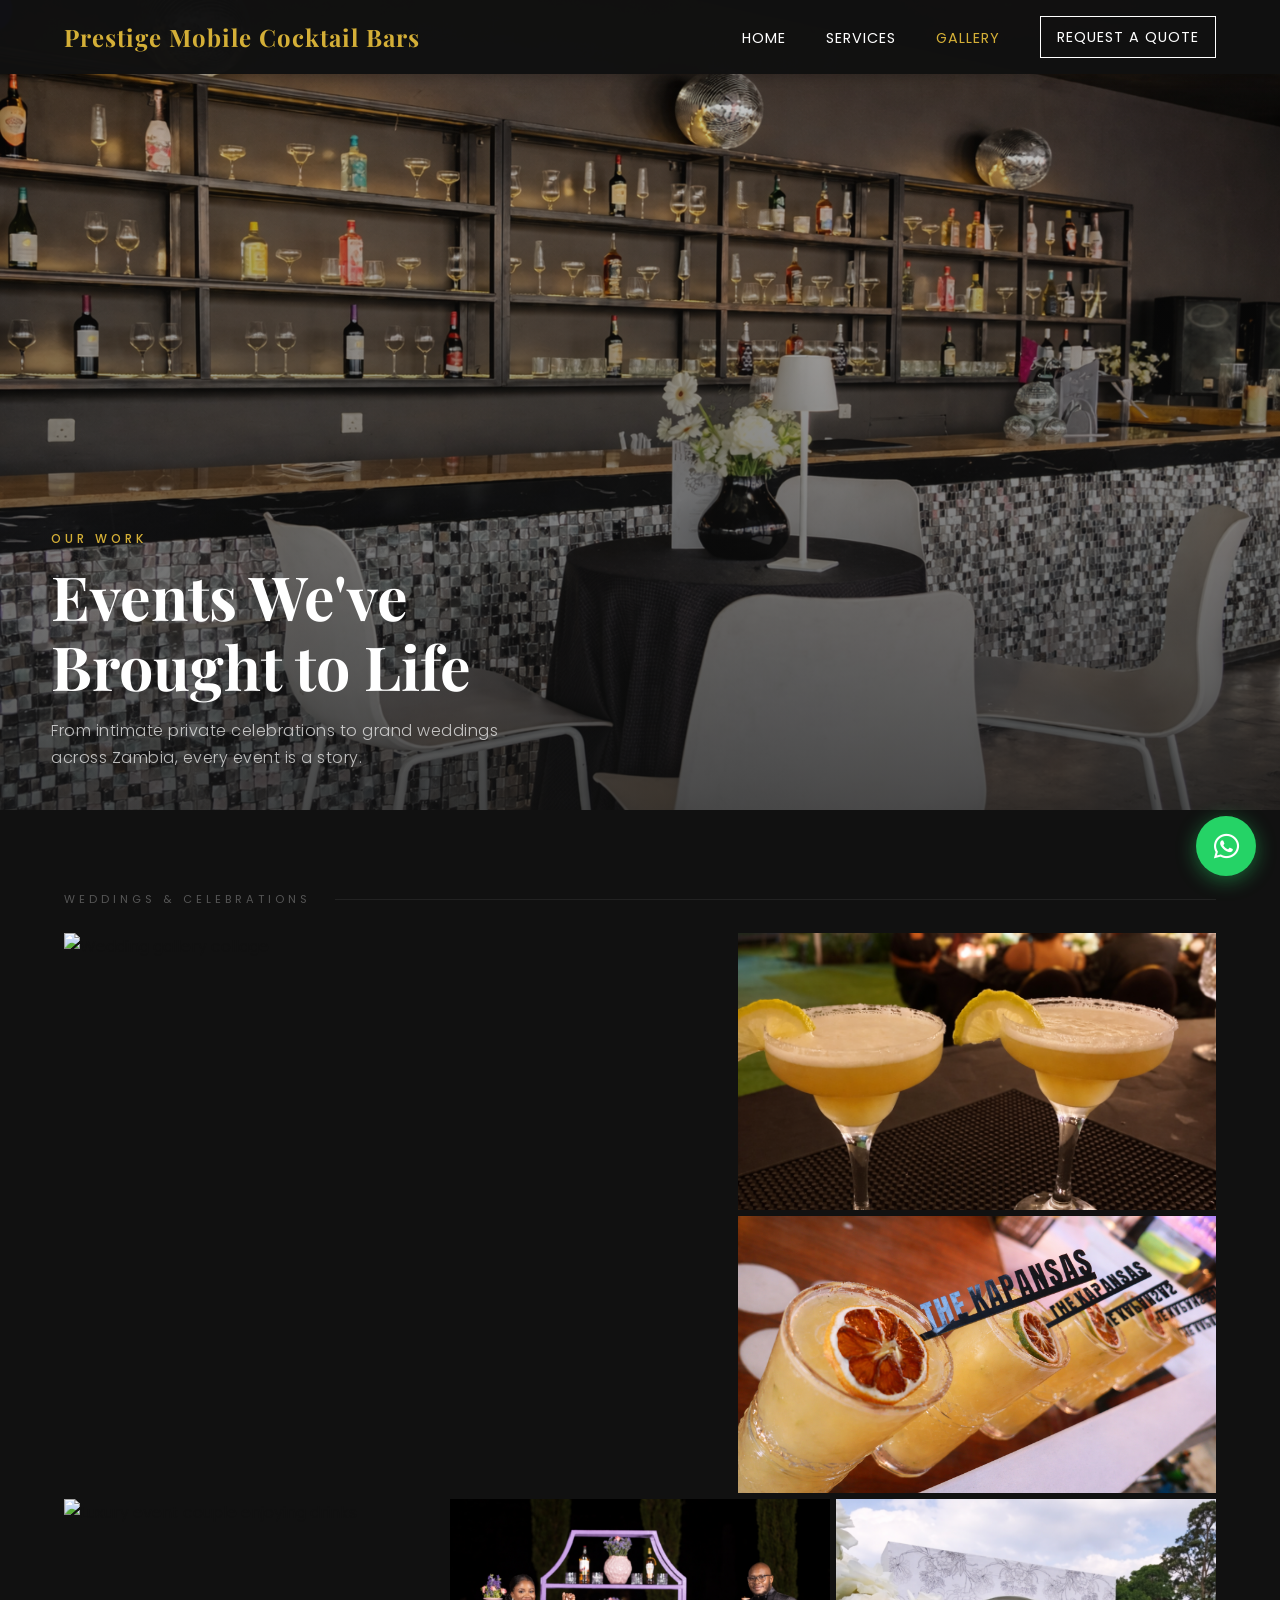
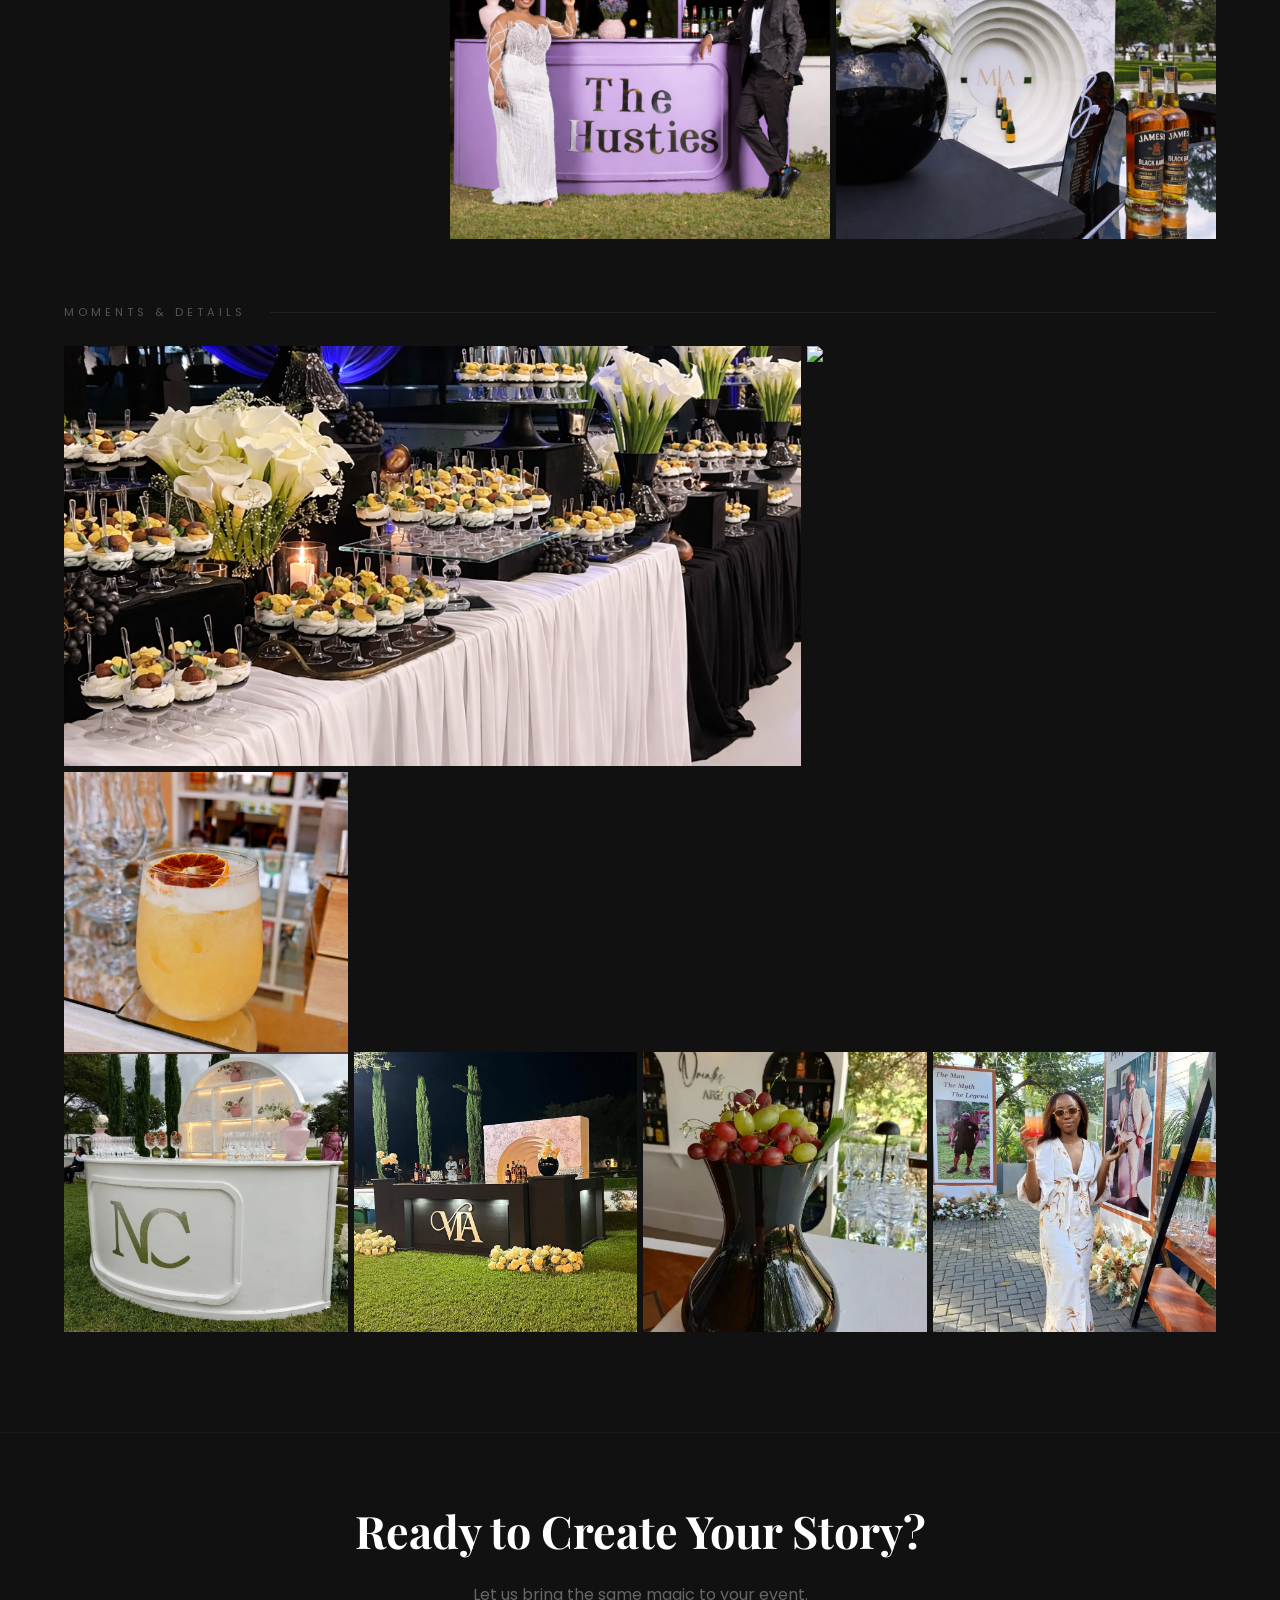
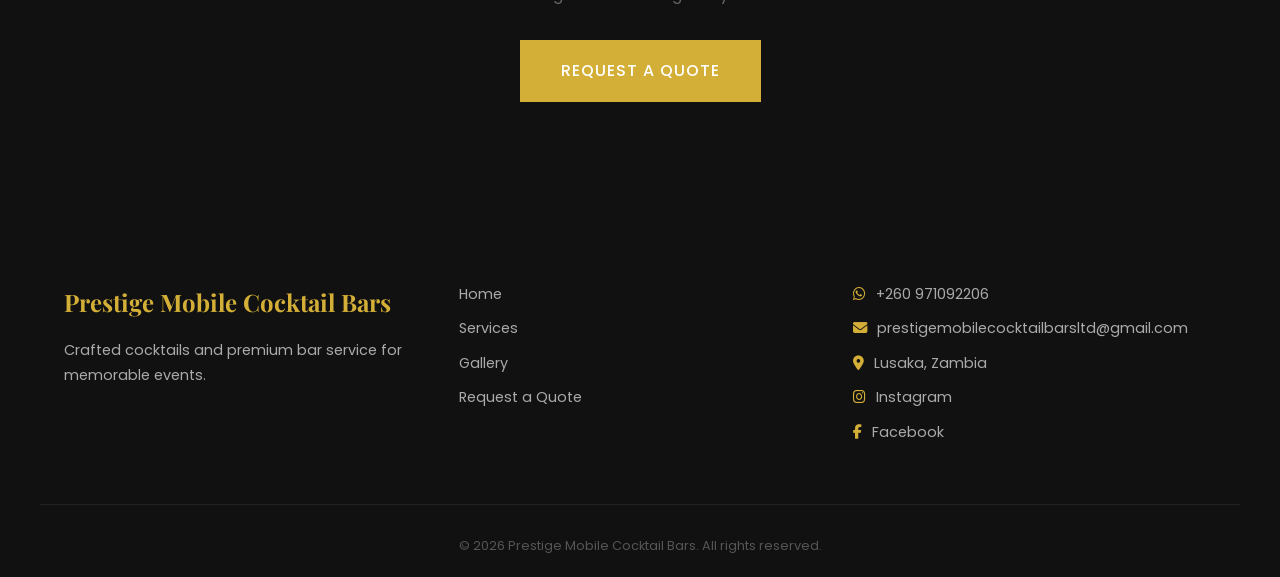
==== commit 586aac26: "Add files via upload" ====
--- a/gallery.html
+++ b/gallery.html
@@ -91,7 +91,7 @@
             <!-- Row 1: Featured + stacked -->
             <div class="row-featured reveal">
                 <div class="img-wrap img-main">
-                    <img src="images/gallery-img_3.png" alt="Wedding event toast" loading="lazy" decoding="async">
+                    <img src="images/wedding-gallery-collage.jpg" alt="Wedding gallery collage" loading="lazy" decoding="async">
                     <div class="overlay"></div>
                     <div class="img-caption">
                         <span>beautifully served</span>
@@ -115,7 +115,7 @@
             <!-- Row 2: Three equal -->
             <div class="row-trio reveal">
                 <div class="img-wrap">
-                    <img src="images/gallery-img_6.png" alt="Birthday party cheers" loading="lazy" decoding="async">
+                    <img src="images/wedding-guests-portrait.jpg" alt="Luxury event couple enjoying drinks" loading="lazy" decoding="async">
                     <div class="overlay"></div>
                     <div class="img-caption">
                         <span>Ready to serve, styled to impress</span>
@@ -155,7 +155,7 @@
                     </div>
                 </div>
                 <div class="img-wrap">
-                    <img src="images/gallery-img_9.png" alt="Craft cocktail detail" loading="lazy" decoding="async">
+                    <img src="images/wedding-reception-laughter.jpg" alt="Wedding reception laughter" loading="lazy" decoding="async">
                     <div class="overlay"></div>
                     <div class="img-caption">
                         <span>Craft</span>
--- a/css/style.css
+++ b/css/style.css
@@ -166,7 +166,24 @@
 .subtitle { color: var(--gold); text-transform: uppercase; letter-spacing: 2px; font-weight: 500; font-size: 0.9rem; display: block; margin-bottom: 10px; }
 .text-box h2 { font-size: clamp(1.8rem, 3.5vw, 2.5rem); margin-bottom: 1.5rem; line-height: 1.3; }
 .text-box p { color: var(--text-muted); margin-bottom: 2rem; font-size: 1.05rem; }
-
+    .experience-grid { display: grid; grid-template-columns: repeat(2, minmax(0,1fr)); gap: 2rem; margin-top: 3rem; }
+    .experience-card { background: #111; border: 1px solid #222; border-radius: 8px; overflow: hidden; }
+    .experience-card img { width: 100%; height: 100%; min-height: 320px; object-fit: cover; display: block; }
+    .experience-card .card-body { padding: 1.75rem; }
+    .experience-card .card-body span { color: var(--gold); text-transform: uppercase; letter-spacing: 1.5px; font-size: 0.8rem; display: block; margin-bottom: 0.75rem; }
+    .experience-card .card-body p { color: rgba(255,255,255,0.82); line-height: 1.8; }
+    .experience-section .section-lead { color: rgba(255,255,255,0.78); max-width: 54ch; margin-inline: auto; }
+
+    .image-divider { padding: 0; }
+    .image-divider-grid { display: grid; grid-template-columns: repeat(3, minmax(0,1fr)); gap: 1rem; margin: 2rem 0 3rem; }
+    .image-divider-grid img { width: 100%; height: 240px; object-fit: cover; border-radius: 6px; }
+
+    .premium-story .story-grid { display: grid; grid-template-columns: 1.1fr 0.9fr; gap: 3rem; align-items: center; }
+    .premium-story .story-text { display: flex; flex-direction: column; gap: 1.5rem; }
+    .premium-story .story-text p { color: var(--text-muted); max-width: 48ch; }
+    .premium-story .accent-image { overflow: hidden; border-radius: 6px; }
+    .premium-story .accent-image img { width: 100%; height: 220px; object-fit: cover; display: block; }
+    .premium-story .story-visual img { width: 100%; height: 100%; min-height: 520px; object-fit: cover; border-radius: 8px; display: block; }
 /* ── Cards ───────────────────────────────────────────── */
 .card-grid { display: grid; grid-template-columns: repeat(auto-fit, minmax(240px, 1fr)); gap: 2rem; margin-top: 4rem; }
 .card { padding: 3rem 2rem; border: 1px solid #333; transition: var(--transition); background: rgba(255,255,255,0.02); }
@@ -457,6 +474,10 @@
     .split-layout { grid-template-columns: 1fr; gap: 2.5rem; direction: ltr !important; }
     .split-layout > * { direction: ltr !important; }
     .image-box img { height: 380px; }
+    .experience-grid { grid-template-columns: 1fr; }
+    .image-divider-grid { grid-template-columns: 1fr; }
+    .premium-story .story-grid { grid-template-columns: 1fr; }
+    .premium-story .story-visual img { min-height: 320px; }
     .steps-grid { grid-template-columns: repeat(2, 1fr); gap: 1.5rem; }
     .quote-wrapper { grid-template-columns: 1fr; gap: 2.5rem; }
     .footer-content { grid-template-columns: 1fr 1fr; }
